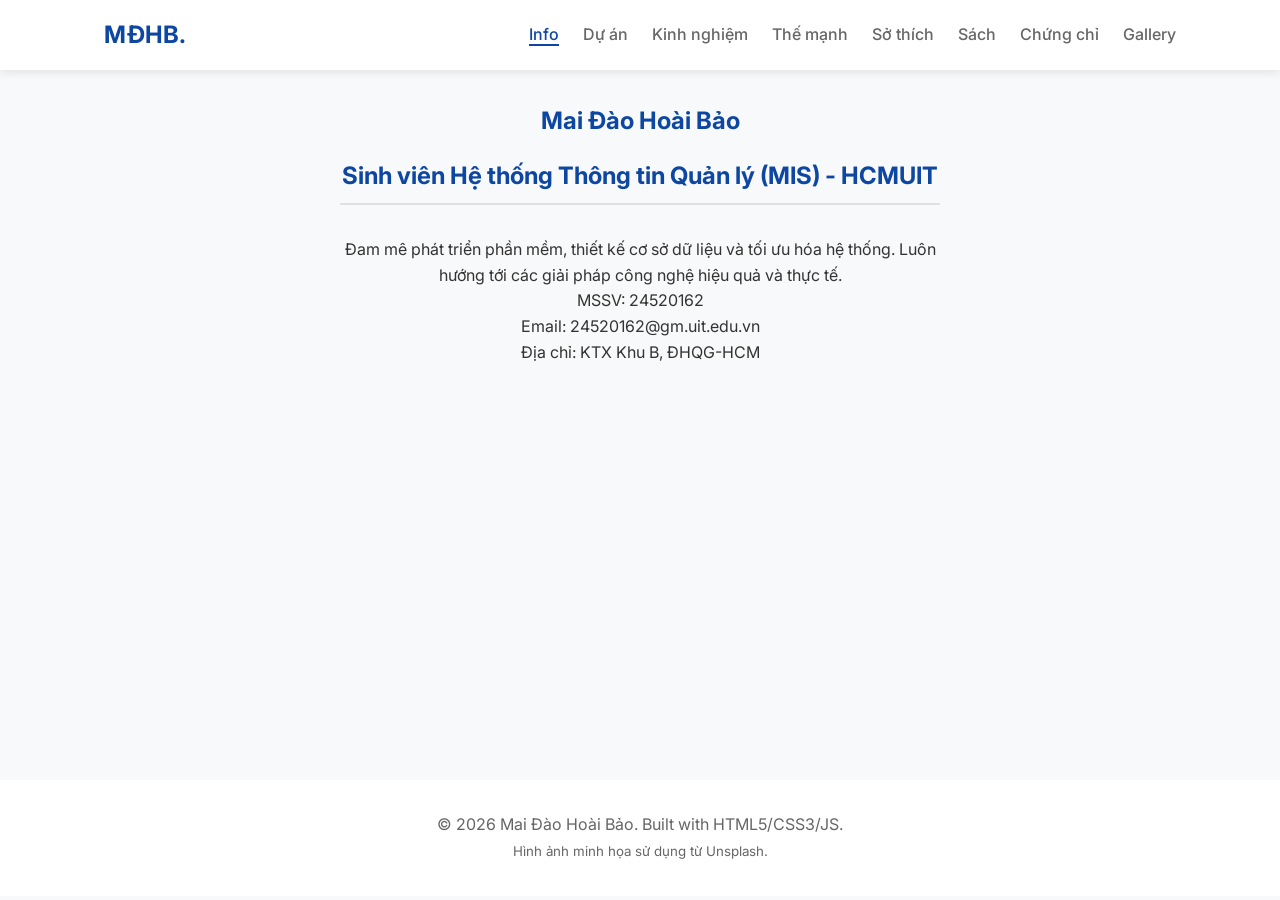
==== index.html @ 75ca4fb7 "commitv3" ====
<!DOCTYPE html>
<html lang="vi">
<head>
    <meta charset="UTF-8">
    <meta name="viewport" content="width=device-width, initial-scale=1.0">
    <title>Portfolio | Mai Đào Hoài Bảo</title>
    <link rel="stylesheet" href="css/style.css">
    <link href="https://fonts.googleapis.com/css2?family=Inter:wght@400;500;700&display=swap" rel="stylesheet">
</head>
<body>

    <header class="header">
        <nav class="navbar" aria-label="Main Navigation">
            <a href="#info" class="logo" tabindex="0">MĐHB.</a>
            <ul class="nav-links">
                <li><a href="#info" class="nav-item active" data-target="info">Info</a></li>
                <li><a href="#projects" class="nav-item" data-target="projects">Dự án</a></li>
                <li><a href="#experience" class="nav-item" data-target="experience">Kinh nghiệm</a></li>
                <li><a href="#strengths" class="nav-item" data-target="strengths">Thế mạnh</a></li>
                <li><a href="#hobbies" class="nav-item" data-target="hobbies">Sở thích</a></li>
                <li><a href="#books" class="nav-item" data-target="books">Sách</a></li>
                <li><a href="#certificates" class="nav-item" data-target="certificates">Chứng chỉ</a></li>
                <li><a href="#gallery" class="nav-item" data-target="gallery">Gallery</a></li>
            </ul>
        </nav>
    </header>

    <main class="main-content">
        
        <section id="info" class="view active-view">
            <div class="info-container">
                <h1>Mai Đào Hoài Bảo</h1>
                <h2>Sinh viên Hệ thống Thông tin Quản lý (MIS) - HCMUIT</h2>
                <p>Đam mê phát triển phần mềm, thiết kế cơ sở dữ liệu và tối ưu hóa hệ thống. Luôn hướng tới các giải pháp công nghệ hiệu quả và thực tế.</p>
                <div class="contact-info">
                    <p>MSSV: 24520162</p>
                    <p>Email: 24520162@gm.uit.edu.vn</p>
                    <p>Địa chỉ: KTX Khu B, ĐHQG-HCM</p>
                </div>
            </div>
        </section>

        <section id="projects" class="view">
            <h2>Dự án đã tham gia</h2>
            <div class="grid-container">
                <div class="card project-card" tabindex="0">
                    <h3>RetailSmart ERP</h3>
                    <p><strong>Mô tả:</strong> Nền tảng thương mại điện tử và quản lý doanh nghiệp kiến trúc microservices (từng biết đến với tên Baromais Milk).</p>
                    <p><strong>Vai trò:</strong> Backend Developer / Database Designer</p>
                    <p><strong>Công nghệ:</strong> Agile, SQL, API</p>
                    <a href="#" class="btn" aria-label="Xem dự án RetailSmart ERP">Xem chi tiết</a>
                </div>
                <div class="card project-card" tabindex="0">
                    <h3>Student Management System</h3>
                    <p><strong>Mô tả:</strong> Ứng dụng console quản lý sinh viên với xử lý ngoại lệ (exception handling) chặt chẽ.</p>
                    <p><strong>Vai trò:</strong> Sole Developer</p>
                    <p><strong>Công nghệ:</strong> Java, Apache NetBeans, JDK 25</p>
                    <a href="#" class="btn" aria-label="Xem dự án Quản lý sinh viên">Xem chi tiết</a>
                </div>
                <div class="card project-card" tabindex="0">
                    <h3>Tournament Bracket Generator</h3>
                    <p><strong>Mô tả:</strong> Công cụ sắp xếp lịch thi đấu vòng bảng và mô phỏng kết quả giải đấu thể thao mô hình Châu Âu.</p>
                    <p><strong>Vai trò:</strong> Developer</p>
                    <p><strong>Công nghệ:</strong> Oracle PL/SQL, Java</p>
                    <a href="#" class="btn" aria-label="Xem dự án Tournament">Xem chi tiết</a>
                </div>
            </div>
        </section>

        <section id="experience" class="view">
            <h2>Kinh nghiệm & Hoạt động</h2>
            <div class="timeline">
                <div class="timeline-item" tabindex="0">
                    <div class="timeline-date">10/2025 - Nay</div>
                    <h3>Technical Lead (Dự án môn học)</h3>
                    <h4>HCMUIT</h4>
                    <p>Thiết kế ERD, triển khai cấu trúc DDL/DML đa bảng trên JetBrains DataGrip và dbdiagram.io. Chịu trách nhiệm quản lý Product Backlog.</p>
                </div>
                <div class="timeline-item" tabindex="0">
                    <div class="timeline-date">09/2024 - Nay</div>
                    <h3>Sinh viên Ban Cán Sự</h3>
                    <h4>KTX Khu B - Phòng 1004</h4>
                    <p>Điều phối công việc nhóm (RACI matrix), tổ chức các buổi học nhóm, code chung và thiết kế ấn phẩm/avatar nhóm.</p>
                </div>
            </div>
        </section>

        <section id="strengths" class="view">
            <h2>Thế mạnh & Kỹ năng</h2>
            <div class="skills-container">
                <div class="skill">
                    <span class="skill-name">Java (Core & OOP)</span>
                    <div class="progress-bar" aria-valuenow="85" aria-valuemin="0" aria-valuemax="100"><div class="progress" style="width: 85%;"></div></div>
                </div>
                <div class="skill">
                    <span class="skill-name">Database (Oracle PL/SQL, MySQL, SQL Server)</span>
                    <div class="progress-bar" aria-valuenow="90" aria-valuemin="0" aria-valuemax="100"><div class="progress" style="width: 90%;"></div></div>
                </div>
                <div class="skill">
                    <span class="skill-name">Agile/Scrum Management</span>
                    <div class="progress-bar" aria-valuenow="75" aria-valuemin="0" aria-valuemax="100"><div class="progress" style="width: 75%;"></div></div>
                </div>
            </div>
            <div class="badges">
                <span class="badge">Problem Solving</span>
                <span class="badge">Teamwork</span>
                <span class="badge">Hardware Troubleshooting</span>
            </div>
        </section>

        <section id="hobbies" class="view">
            <h2>Sở thích</h2>
            <div class="grid-container">
                <div class="card hobby-card">
                    <div class="hobby-icon">⚽</div>
                    <h3>Bóng đá</h3>
                    <p>Fan cứng của Manchester United. Thường xuyên theo dõi các giải đấu và phân tích chiến thuật.</p>
                </div>
                <div class="card hobby-card">
                    <div class="hobby-icon">🎮</div>
                    <h3>Gaming Strategy</h3>
                    <p>Yêu thích tư duy chiến thuật qua LMHT (TFT/ARAM), EA Sports FC, Minecraft và Jurassic World Evolution.</p>
                </div>
                <div class="card hobby-card">
                    <div class="hobby-icon">🎧</div>
                    <h3>Audio Tech</h3>
                    <p>Đam mê phân tích thông số tai nghe không dây (JBL, SoundPEATS) và tùy chỉnh Equalizer (V-Shape EQ).</p>
                </div>
            </div>
        </section>

        <section id="books" class="view">
            <h2>Sách yêu thích</h2>
            <div class="grid-container">
                <div class="card book-card">
                    <img loading="lazy" src="https://images.unsplash.com/photo-1589829085413-56de8ae18c73?auto=format&fit=crop&w=300&q=80" alt="Bìa sách Clean Code">
                    <h3>Clean Code</h3>
                    <p class="author">Robert C. Martin</p>
                    <p class="review">Cuốn sách gối đầu giường giúp tôi rèn luyện tư duy viết mã sạch, dễ bảo trì cho các project Java.</p>
                </div>
                <div class="card book-card">
                    <img loading="lazy" src="https://images.unsplash.com/photo-1544947950-fa07a98d237f?auto=format&fit=crop&w=300&q=80" alt="Bìa sách The Phoenix Project">
                    <h3>The Phoenix Project</h3>
                    <p class="author">Gene Kim</p>
                    <p class="review">Bài học sâu sắc về quản lý dự án IT, luồng công việc và áp dụng triết lý DevOps / Agile.</p>
                </div>
                <div class="card book-card">
                    <img loading="lazy" src="https://images.unsplash.com/photo-1553729459-efe14ef6055d?auto=format&fit=crop&w=300&q=80" alt="Bìa sách Tự truyện Sir Alex Ferguson">
                    <h3>Leading</h3>
                    <p class="author">Sir Alex Ferguson</p>
                    <p class="review">Cảm hứng lãnh đạo tuyệt vời từ vị HLV huyền thoại của sân Old Trafford.</p>
                </div>
            </div>
        </section>

        <section id="certificates" class="view">
            <h2>Chứng chỉ đã nhận</h2>
            <div class="grid-container">
                <div class="card cert-card">
                    <h3>Database Foundations</h3>
                    <p><strong>Cấp bởi:</strong> Oracle Academy</p>
                    <p><strong>Thời gian:</strong> 2025</p>
                    <img loading="lazy" src="https://images.unsplash.com/photo-1523050854058-8df90110c9f1?auto=format&fit=crop&w=400&q=80" alt="Minh họa chứng chỉ Oracle">
                </div>
                <div class="card cert-card">
                    <h3>Agile Project Management</h3>
                    <p><strong>Cấp bởi:</strong> Coursera</p>
                    <p><strong>Thời gian:</strong> 2024</p>
                    <img loading="lazy" src="https://images.unsplash.com/photo-1517245386807-bb43f82c33c4?auto=format&fit=crop&w=400&q=80" alt="Minh họa chứng chỉ Agile">
                </div>
            </div>
        </section>

        <section id="gallery" class="view">
            <h2>Gallery Kỷ niệm</h2>
            <div class="gallery-grid">
                <img loading="lazy" src="https://images.unsplash.com/photo-1517694712202-14dd9538aa97?auto=format&fit=crop&w=400&q=80" alt="Coding xuyên đêm tại KTX Khu B" class="gallery-item">
                <img loading="lazy" src="https://images.unsplash.com/photo-1522071820081-009f0129c71c?auto=format&fit=crop&w=400&q=80" alt="Teamwork project môn học cùng Khôi, Anh, Huy" class="gallery-item">
                <img loading="lazy" src="https://images.unsplash.com/photo-1519389950473-47ba0277781c?auto=format&fit=crop&w=400&q=80" alt="Setup laptop Acer Aspire 7 RTX 2050" class="gallery-item">
                <img loading="lazy" src="https://images.unsplash.com/photo-1614632537190-23e4146777db?auto=format&fit=crop&w=400&q=80" alt="Giao diện giả lập sơ đồ chiến thuật bóng đá" class="gallery-item">
            </div>
        </section>

    </main>

    <footer class="footer">
        <p>&copy; 2026 Mai Đào Hoài Bảo. Built with HTML5/CSS3/JS.</p>
        <p><small>Hình ảnh minh họa sử dụng từ Unsplash.</small></p>
    </footer>

    <div id="lightbox" class="lightbox" role="dialog" aria-hidden="true" aria-label="Image gallery fullscreen view">
        <button class="close-lightbox" aria-label="Đóng ảnh">&times;</button>
        <img class="lightbox-content" id="lightbox-img" alt="Ảnh phóng to">
    </div>

    <script src="js/app.js"></script>
</body>
</html>
---- css/style.css ----
/* TÁCH BIẾN CSS & RESET MẶC ĐỊNH */
:root {
    --primary-color: #0d47a1;
    --secondary-color: #1976d2;
    --bg-color: #f8f9fa;
    --text-main: #333333;
    --text-light: #666666;
    --white: #ffffff;
    --border-radius: 8px;
    --transition: 0.3s ease-in-out;
}

* {
    margin: 0;
    padding: 0;
    box-sizing: border-box;
}

html {
    scroll-behavior: smooth;
    font-size: 16px; /* Cỡ chữ tối thiểu chuẩn a11y, không dùng dưới 14px */
}

body {
    font-family: 'Inter', sans-serif;
    background-color: var(--bg-color);
    color: var(--text-main);
    line-height: 1.6;
}

/* NAVBAR (Sử dụng Flexbox) */
.header {
    background-color: var(--white);
    box-shadow: 0 2px 10px rgba(0,0,0,0.1);
    position: sticky;
    top: 0;
    z-index: 100;
}

.navbar {
    display: flex;
    justify-content: space-between;
    align-items: center;
    padding: 1rem 5%;
    max-width: 1200px;
    margin: 0 auto;
}

.logo {
    font-size: 1.5rem;
    font-weight: 700;
    text-decoration: none;
    color: var(--primary-color);
}

.nav-links {
    list-style: none;
    display: flex;
    gap: 1.5rem;
}

.nav-links a {
    text-decoration: none;
    color: var(--text-light);
    font-weight: 500;
    transition: var(--transition);
}

.nav-links a:hover, .nav-links a:focus, .nav-links a.active {
    color: var(--primary-color);
    border-bottom: 2px solid var(--primary-color);
    outline: none;
}

/* MAIN CONTENT (SPA) */
.main-content {
    max-width: 1200px;
    margin: 2rem auto;
    padding: 0 5%;
    min-height: 70vh;
}

.view {
    display: none; /* Ẩn đi mặc định cho cơ chế SPA */
    animation: fadeIn 0.4s ease;
}

.view.active-view {
    display: block; /* Chỉ show section đang được chọn */
}

@keyframes fadeIn {
    from { opacity: 0; transform: translateY(10px); }
    to { opacity: 1; transform: translateY(0); }
}

h1, h2, h3, h4 { color: var(--primary-color); margin-bottom: 1rem; }
h2 { border-bottom: 2px solid #e0e0e0; padding-bottom: 0.5rem; margin-bottom: 2rem; }

/* 1. INFO */
.info-container {
    text-align: center;
    max-width: 600px;
    margin: 0 auto;
}
.avatar {
    width: 150px;
    height: 150px;
    border-radius: 50%;
    object-fit: cover;
    margin-bottom: 1rem;
    border: 4px solid var(--primary-color);
}

/* REUSABLE CARDS (Grid Layout) */
.grid-container {
    display: grid;
    grid-template-columns: repeat(auto-fit, minmax(300px, 1fr));
    gap: 1.5rem;
}

.card {
    background: var(--white);
    padding: 1.5rem;
    border-radius: var(--border-radius);
    box-shadow: 0 4px 6px rgba(0,0,0,0.05);
    transition: var(--transition);
}

.card:hover, .card:focus-within {
    transform: translateY(-5px);
    box-shadow: 0 8px 15px rgba(0,0,0,0.1);
}

.card img {
    width: 100%;
    border-radius: var(--border-radius);
    margin-bottom: 1rem;
    object-fit: cover;
}

.btn {
    display: inline-block;
    margin-top: 1rem;
    padding: 0.5rem 1rem;
    background: var(--primary-color);
    color: var(--white);
    text-decoration: none;
    border-radius: 4px;
    transition: var(--transition);
}
.btn:hover { background: var(--secondary-color); }

/* 3. TIMELINE (Kinh nghiệm) */
.timeline { border-left: 3px solid var(--primary-color); padding-left: 1.5rem; margin-left: 1rem; }
.timeline-item { margin-bottom: 2rem; position: relative; }
.timeline-item::before {
    content: ''; position: absolute; left: -1.9rem; top: 0;
    width: 12px; height: 12px; border-radius: 50%;
    background: var(--primary-color); border: 3px solid var(--white);
}
.timeline-date { font-weight: bold; color: var(--secondary-color); margin-bottom: 0.5rem; }

/* 4. PROGRESS BAR (Thế mạnh) */
.skills-container { margin-bottom: 2rem; }
.skill { margin-bottom: 1rem; }
.progress-bar {
    background: #e0e0e0; border-radius: 10px; height: 10px; width: 100%; overflow: hidden;
}
.progress {
    background: var(--primary-color); height: 100%; border-radius: 10px;
}
.badges { display: flex; gap: 0.5rem; flex-wrap: wrap; }
.badge { background: #e3f2fd; color: var(--primary-color); padding: 0.3rem 0.8rem; border-radius: 20px; font-size: 0.9rem; font-weight: 500;}

/* 5. HOBBIES */
.hobby-icon { font-size: 2.5rem; margin-bottom: 1rem; }

/* 8. GALLERY & LIGHTBOX */
.gallery-grid {
    display: grid; grid-template-columns: repeat(auto-fit, minmax(250px, 1fr)); gap: 1rem;
}
.gallery-item {
    width: 100%; height: 200px; object-fit: cover; border-radius: var(--border-radius);
    cursor: pointer; transition: var(--transition);
}
.gallery-item:hover { opacity: 0.8; }

.lightbox {
    display: none; position: fixed; z-index: 999; top: 0; left: 0;
    width: 100%; height: 100%; background: rgba(0,0,0,0.8);
    justify-content: center; align-items: center;
}
.lightbox-content { max-width: 90%; max-height: 90%; border-radius: 4px; }
.close-lightbox {
    position: absolute; top: 20px; right: 30px; color: var(--white);
    font-size: 3rem; background: none; border: none; cursor: pointer;
}

/* FOOTER */
.footer {
    text-align: center; padding: 2rem; background: var(--white);
    margin-top: 3rem; color: var(--text-light);
}

/* RESPONSIVE DESIGN */
@media (max-width: 768px) {
    .nav-links { flex-wrap: wrap; justify-content: center; gap: 1rem; }
    .navbar { flex-direction: column; gap: 1rem; }
    .gallery-grid { grid-template-columns: repeat(2, 1fr); }
}

@media (max-width: 576px) {
    .grid-container { grid-template-columns: 1fr; }
    .gallery-grid { grid-template-columns: 1fr; }
}
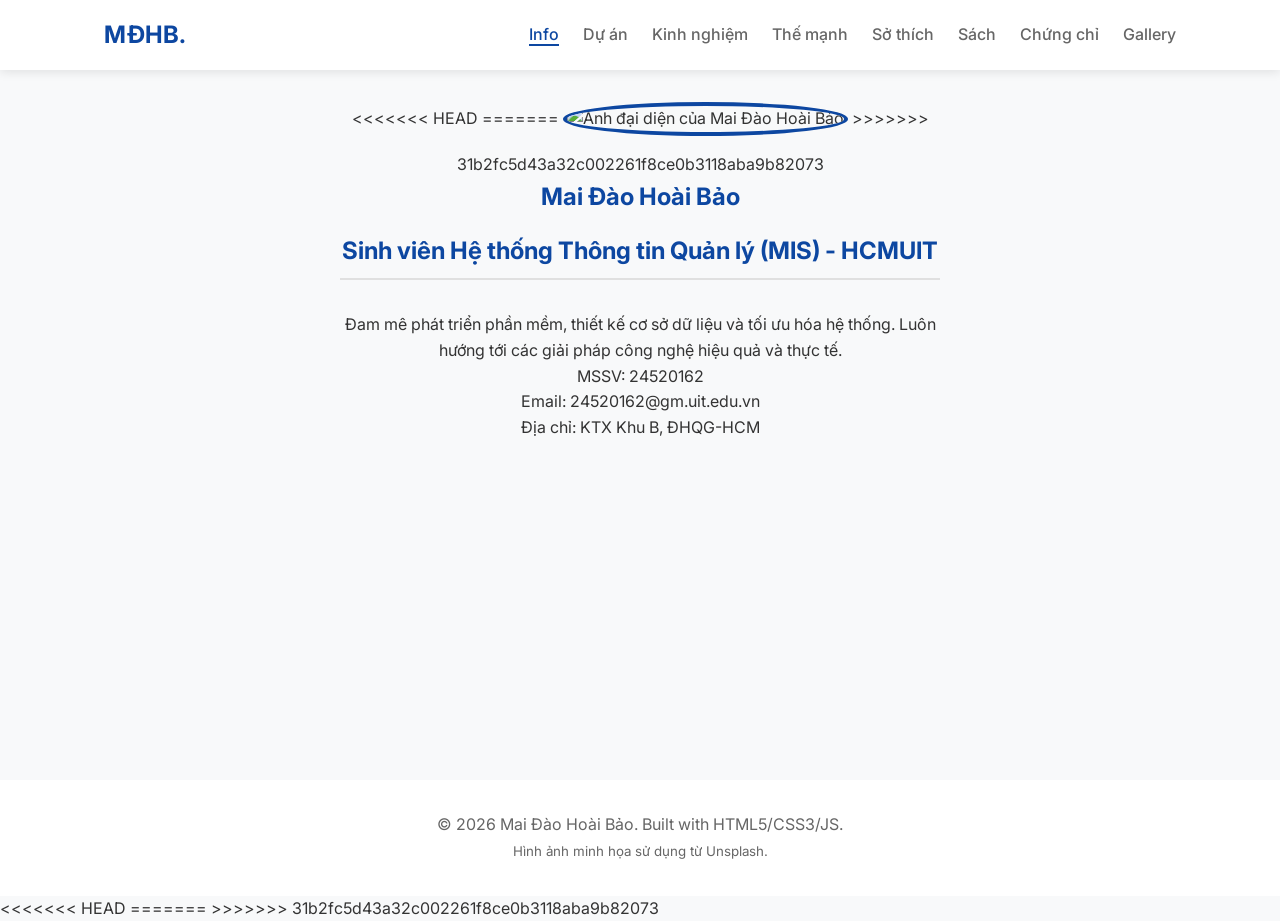
==== commit 94e0f16f: "Merge branch 'main' of https://github.com/baromais-1106/baromais106.github.io # Conflicts: #	index.h" ====
--- a/index.html
+++ b/index.html
@@ -29,6 +29,10 @@
         
         <section id="info" class="view active-view">
             <div class="info-container">
+<<<<<<< HEAD
+=======
+                <img src="https://images.unsplash.com/photo-1535713875002-d1d0cf377fde?auto=format&fit=crop&w=300&q=80" alt="Ảnh đại diện của Mai Đào Hoài Bảo" class="avatar">
+>>>>>>> 31b2fc5d43a32c002261f8ce0b3118aba9b82073
                 <h1>Mai Đào Hoài Bảo</h1>
                 <h2>Sinh viên Hệ thống Thông tin Quản lý (MIS) - HCMUIT</h2>
                 <p>Đam mê phát triển phần mềm, thiết kế cơ sở dữ liệu và tối ưu hóa hệ thống. Luôn hướng tới các giải pháp công nghệ hiệu quả và thực tế.</p>
@@ -79,7 +83,11 @@
                 <div class="timeline-item" tabindex="0">
                     <div class="timeline-date">09/2024 - Nay</div>
                     <h3>Sinh viên Ban Cán Sự</h3>
+<<<<<<< HEAD
                     <h4>KTX Khu B - Phòng 1004</h4>
+=======
+                    <h4>KTX Khu B - Phòng 403 & 404</h4>
+>>>>>>> 31b2fc5d43a32c002261f8ce0b3118aba9b82073
                     <p>Điều phối công việc nhóm (RACI matrix), tổ chức các buổi học nhóm, code chung và thiết kế ấn phẩm/avatar nhóm.</p>
                 </div>
             </div>
@@ -195,4 +203,8 @@
 
     <script src="js/app.js"></script>
 </body>
-</html>+<<<<<<< HEAD
+</html>
+=======
+</html>
+>>>>>>> 31b2fc5d43a32c002261f8ce0b3118aba9b82073
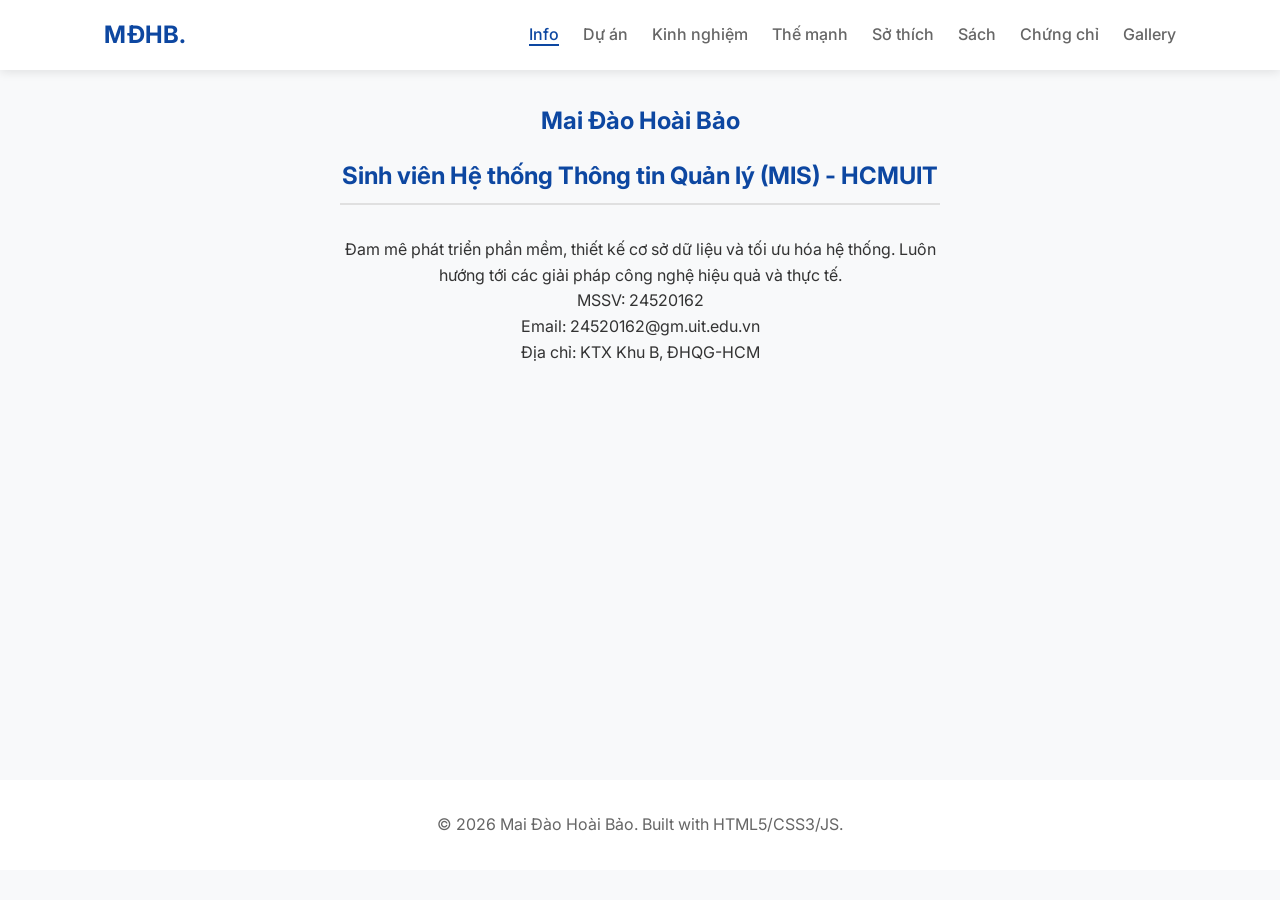
==== commit 9db3a975: "Update index.html" ====
--- a/index.html
+++ b/index.html
@@ -29,10 +29,7 @@
         
         <section id="info" class="view active-view">
             <div class="info-container">
-<<<<<<< HEAD
-=======
-                <img src="https://images.unsplash.com/photo-1535713875002-d1d0cf377fde?auto=format&fit=crop&w=300&q=80" alt="Ảnh đại diện của Mai Đào Hoài Bảo" class="avatar">
->>>>>>> 31b2fc5d43a32c002261f8ce0b3118aba9b82073
+              
                 <h1>Mai Đào Hoài Bảo</h1>
                 <h2>Sinh viên Hệ thống Thông tin Quản lý (MIS) - HCMUIT</h2>
                 <p>Đam mê phát triển phần mềm, thiết kế cơ sở dữ liệu và tối ưu hóa hệ thống. Luôn hướng tới các giải pháp công nghệ hiệu quả và thực tế.</p>
@@ -83,11 +80,7 @@
                 <div class="timeline-item" tabindex="0">
                     <div class="timeline-date">09/2024 - Nay</div>
                     <h3>Sinh viên Ban Cán Sự</h3>
-<<<<<<< HEAD
                     <h4>KTX Khu B - Phòng 1004</h4>
-=======
-                    <h4>KTX Khu B - Phòng 403 & 404</h4>
->>>>>>> 31b2fc5d43a32c002261f8ce0b3118aba9b82073
                     <p>Điều phối công việc nhóm (RACI matrix), tổ chức các buổi học nhóm, code chung và thiết kế ấn phẩm/avatar nhóm.</p>
                 </div>
             </div>
@@ -143,8 +136,7 @@
                 <div class="card book-card">
                     <img loading="lazy" src="https://images.unsplash.com/photo-1589829085413-56de8ae18c73?auto=format&fit=crop&w=300&q=80" alt="Bìa sách Clean Code">
                     <h3>Clean Code</h3>
-                    <p class="author">Robert C. Martin</p>
-                    <p class="review">Cuốn sách gối đầu giường giúp tôi rèn luyện tư duy viết mã sạch, dễ bảo trì cho các project Java.</p>
+            
                 </div>
                 <div class="card book-card">
                     <img loading="lazy" src="https://images.unsplash.com/photo-1544947950-fa07a98d237f?auto=format&fit=crop&w=300&q=80" alt="Bìa sách The Phoenix Project">
@@ -193,7 +185,6 @@
 
     <footer class="footer">
         <p>&copy; 2026 Mai Đào Hoài Bảo. Built with HTML5/CSS3/JS.</p>
-        <p><small>Hình ảnh minh họa sử dụng từ Unsplash.</small></p>
     </footer>
 
     <div id="lightbox" class="lightbox" role="dialog" aria-hidden="true" aria-label="Image gallery fullscreen view">
@@ -203,8 +194,4 @@
 
     <script src="js/app.js"></script>
 </body>
-<<<<<<< HEAD
 </html>
-=======
-</html>
->>>>>>> 31b2fc5d43a32c002261f8ce0b3118aba9b82073
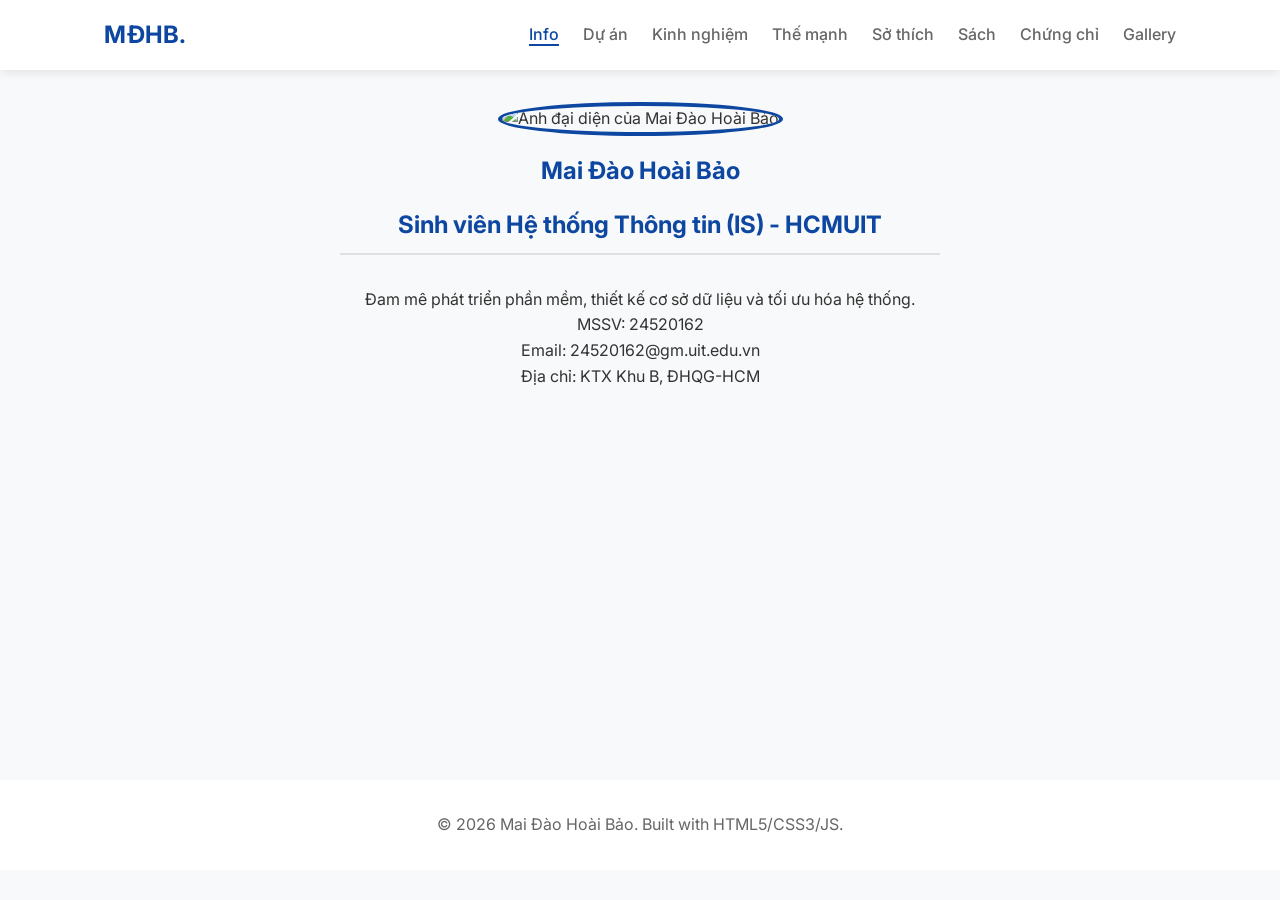
==== commit acb2f4b4: "Update index.html" ====
--- a/index.html
+++ b/index.html
@@ -3,7 +3,7 @@
 <head>
     <meta charset="UTF-8">
     <meta name="viewport" content="width=device-width, initial-scale=1.0">
-    <title>Portfolio | Mai Đào Hoài Bảo</title>
+    <title>PROFILE | Mai Đào Hoài Bảo</title>
     <link rel="stylesheet" href="css/style.css">
     <link href="https://fonts.googleapis.com/css2?family=Inter:wght@400;500;700&display=swap" rel="stylesheet">
 </head>
@@ -29,10 +29,10 @@
         
         <section id="info" class="view active-view">
             <div class="info-container">
-              
+              <img src="blob:https://www.facebook.com/7e97381a-abd3-455e-913c-83ef86a6ada4" alt="Ảnh đại diện của Mai Đào Hoài Bảo" class="avatar">
                 <h1>Mai Đào Hoài Bảo</h1>
-                <h2>Sinh viên Hệ thống Thông tin Quản lý (MIS) - HCMUIT</h2>
-                <p>Đam mê phát triển phần mềm, thiết kế cơ sở dữ liệu và tối ưu hóa hệ thống. Luôn hướng tới các giải pháp công nghệ hiệu quả và thực tế.</p>
+                <h2>Sinh viên Hệ thống Thông tin (IS) - HCMUIT</h2>
+                <p>Đam mê phát triển phần mềm, thiết kế cơ sở dữ liệu và tối ưu hóa hệ thống.</p>
                 <div class="contact-info">
                     <p>MSSV: 24520162</p>
                     <p>Email: 24520162@gm.uit.edu.vn</p>
@@ -45,11 +45,11 @@
             <h2>Dự án đã tham gia</h2>
             <div class="grid-container">
                 <div class="card project-card" tabindex="0">
-                    <h3>RetailSmart ERP</h3>
-                    <p><strong>Mô tả:</strong> Nền tảng thương mại điện tử và quản lý doanh nghiệp kiến trúc microservices (từng biết đến với tên Baromais Milk).</p>
-                    <p><strong>Vai trò:</strong> Backend Developer / Database Designer</p>
-                    <p><strong>Công nghệ:</strong> Agile, SQL, API</p>
-                    <a href="#" class="btn" aria-label="Xem dự án RetailSmart ERP">Xem chi tiết</a>
+                    <h3>ITFX_Hệ thóng quản lý cửa hàng kinh doanh thiết bị điện tử</h3>
+                    <p><strong>Mô tả:</strong> Nền tảng thương mại điện tử .</p>
+                    <p><strong>Vai trò:</strong> Database Designer</p>
+                    <p><strong>Công nghệ:</strong>MySQL, OracleDB, VS Paradigm </p>
+                    <a href="#" class="btn" aria-label="Xem dự án ITFX">Xem chi tiết</a>
                 </div>
                 <div class="card project-card" tabindex="0">
                     <h3>Student Management System</h3>
@@ -58,13 +58,7 @@
                     <p><strong>Công nghệ:</strong> Java, Apache NetBeans, JDK 25</p>
                     <a href="#" class="btn" aria-label="Xem dự án Quản lý sinh viên">Xem chi tiết</a>
                 </div>
-                <div class="card project-card" tabindex="0">
-                    <h3>Tournament Bracket Generator</h3>
-                    <p><strong>Mô tả:</strong> Công cụ sắp xếp lịch thi đấu vòng bảng và mô phỏng kết quả giải đấu thể thao mô hình Châu Âu.</p>
-                    <p><strong>Vai trò:</strong> Developer</p>
-                    <p><strong>Công nghệ:</strong> Oracle PL/SQL, Java</p>
-                    <a href="#" class="btn" aria-label="Xem dự án Tournament">Xem chi tiết</a>
-                </div>
+                
             </div>
         </section>
 
@@ -73,16 +67,11 @@
             <div class="timeline">
                 <div class="timeline-item" tabindex="0">
                     <div class="timeline-date">10/2025 - Nay</div>
-                    <h3>Technical Lead (Dự án môn học)</h3>
+                    <h3> System Designer (Dự án môn học)</h3>
                     <h4>HCMUIT</h4>
-                    <p>Thiết kế ERD, triển khai cấu trúc DDL/DML đa bảng trên JetBrains DataGrip và dbdiagram.io. Chịu trách nhiệm quản lý Product Backlog.</p>
+                    <p>Thiết kế ERD, Use case, Activity, Sequence và dbdiagram.io. .</p>
                 </div>
-                <div class="timeline-item" tabindex="0">
-                    <div class="timeline-date">09/2024 - Nay</div>
-                    <h3>Sinh viên Ban Cán Sự</h3>
-                    <h4>KTX Khu B - Phòng 1004</h4>
-                    <p>Điều phối công việc nhóm (RACI matrix), tổ chức các buổi học nhóm, code chung và thiết kế ấn phẩm/avatar nhóm.</p>
-                </div>
+            
             </div>
         </section>
 
@@ -90,7 +79,7 @@
             <h2>Thế mạnh & Kỹ năng</h2>
             <div class="skills-container">
                 <div class="skill">
-                    <span class="skill-name">Java (Core & OOP)</span>
+                    <span class="skill-name">Design (SAD)</span>
                     <div class="progress-bar" aria-valuenow="85" aria-valuemin="0" aria-valuemax="100"><div class="progress" style="width: 85%;"></div></div>
                 </div>
                 <div class="skill">
@@ -98,14 +87,16 @@
                     <div class="progress-bar" aria-valuenow="90" aria-valuemin="0" aria-valuemax="100"><div class="progress" style="width: 90%;"></div></div>
                 </div>
                 <div class="skill">
-                    <span class="skill-name">Agile/Scrum Management</span>
-                    <div class="progress-bar" aria-valuenow="75" aria-valuemin="0" aria-valuemax="100"><div class="progress" style="width: 75%;"></div></div>
-                </div>
-            </div>
-            <div class="badges">
-                <span class="badge">Problem Solving</span>
-                <span class="badge">Teamwork</span>
-                <span class="badge">Hardware Troubleshooting</span>
+    <span class="skill-name">Database Design & Data Modeling</span>
+    <div class="progress-bar" aria-valuenow="85" aria-valuemin="0" aria-valuemax="100"><div class="progress"></div></div>
+</div>
+
+<div class="badges">
+    <span class="badge">ERD & Schema Design</span>
+    <span class="badge">Database Normalization</span>
+    <span class="badge">SQL / PL-SQL</span>
+    <span class="badge">Query Optimization</span>
+
             </div>
         </section>
 
@@ -115,17 +106,17 @@
                 <div class="card hobby-card">
                     <div class="hobby-icon">⚽</div>
                     <h3>Bóng đá</h3>
-                    <p>Fan cứng của Manchester United. Thường xuyên theo dõi các giải đấu và phân tích chiến thuật.</p>
+                    <p>Fan cứng của Chelsea Football Club. Thường xuyên theo dõi các giải đấu và phân tích chiến thuật.</p>
                 </div>
                 <div class="card hobby-card">
                     <div class="hobby-icon">🎮</div>
                     <h3>Gaming Strategy</h3>
-                    <p>Yêu thích tư duy chiến thuật qua LMHT (TFT/ARAM), EA Sports FC, Minecraft và Jurassic World Evolution.</p>
+                    <p>Yêu thích tư duy chiến thuật qua LMHT (TFT/ARAM), EA Sports FC, Roblox.</p>
                 </div>
                 <div class="card hobby-card">
                     <div class="hobby-icon">🎧</div>
                     <h3>Audio Tech</h3>
-                    <p>Đam mê phân tích thông số tai nghe không dây (JBL, SoundPEATS) và tùy chỉnh Equalizer (V-Shape EQ).</p>
+                    <p>Đam mê phân tích và tìm hiểu thông số các mẫ tai nghe (JBL, SoundPEATS) .</p>
                 </div>
             </div>
         </section>
@@ -157,29 +148,15 @@
             <h2>Chứng chỉ đã nhận</h2>
             <div class="grid-container">
                 <div class="card cert-card">
-                    <h3>Database Foundations</h3>
-                    <p><strong>Cấp bởi:</strong> Oracle Academy</p>
-                    <p><strong>Thời gian:</strong> 2025</p>
-                    <img loading="lazy" src="https://images.unsplash.com/photo-1523050854058-8df90110c9f1?auto=format&fit=crop&w=400&q=80" alt="Minh họa chứng chỉ Oracle">
+                    <h3>IELTS</h3>
+                    <p><strong>Cấp bởi:</strong> IDP EDUCATION</p>
+                    <p><strong>Thời gian:</strong> 2024</p>
+                    <img loading="lazy" src="https://ieltsarena.edu.vn/dia-diem-thi-ielts/" alt="IDP EDUCATION">
                 </div>
-                <div class="card cert-card">
-                    <h3>Agile Project Management</h3>
-                    <p><strong>Cấp bởi:</strong> Coursera</p>
-                    <p><strong>Thời gian:</strong> 2024</p>
-                    <img loading="lazy" src="https://images.unsplash.com/photo-1517245386807-bb43f82c33c4?auto=format&fit=crop&w=400&q=80" alt="Minh họa chứng chỉ Agile">
-                </div>
+                
             </div>
         </section>
 
-        <section id="gallery" class="view">
-            <h2>Gallery Kỷ niệm</h2>
-            <div class="gallery-grid">
-                <img loading="lazy" src="https://images.unsplash.com/photo-1517694712202-14dd9538aa97?auto=format&fit=crop&w=400&q=80" alt="Coding xuyên đêm tại KTX Khu B" class="gallery-item">
-                <img loading="lazy" src="https://images.unsplash.com/photo-1522071820081-009f0129c71c?auto=format&fit=crop&w=400&q=80" alt="Teamwork project môn học cùng Khôi, Anh, Huy" class="gallery-item">
-                <img loading="lazy" src="https://images.unsplash.com/photo-1519389950473-47ba0277781c?auto=format&fit=crop&w=400&q=80" alt="Setup laptop Acer Aspire 7 RTX 2050" class="gallery-item">
-                <img loading="lazy" src="https://images.unsplash.com/photo-1614632537190-23e4146777db?auto=format&fit=crop&w=400&q=80" alt="Giao diện giả lập sơ đồ chiến thuật bóng đá" class="gallery-item">
-            </div>
-        </section>
 
     </main>
 
--- a/css/style.css
+++ b/css/style.css
@@ -1,4 +1,4 @@
-/* TÁCH BIẾN CSS & RESET MẶC ĐỊNH */
+
 :root {
     --primary-color: #0d47a1;
     --secondary-color: #1976d2;
@@ -18,7 +18,7 @@
 
 html {
     scroll-behavior: smooth;
-    font-size: 16px; /* Cỡ chữ tối thiểu chuẩn a11y, không dùng dưới 14px */
+    font-size: 16px; 
 }
 
 body {
@@ -28,7 +28,7 @@
     line-height: 1.6;
 }
 
-/* NAVBAR (Sử dụng Flexbox) */
+
 .header {
     background-color: var(--white);
     box-shadow: 0 2px 10px rgba(0,0,0,0.1);
@@ -72,7 +72,7 @@
     outline: none;
 }
 
-/* MAIN CONTENT (SPA) */
+
 .main-content {
     max-width: 1200px;
     margin: 2rem auto;
@@ -81,12 +81,12 @@
 }
 
 .view {
-    display: none; /* Ẩn đi mặc định cho cơ chế SPA */
+    display: none; 
     animation: fadeIn 0.4s ease;
 }
 
 .view.active-view {
-    display: block; /* Chỉ show section đang được chọn */
+    display: block; 
 }
 
 @keyframes fadeIn {
@@ -97,7 +97,7 @@
 h1, h2, h3, h4 { color: var(--primary-color); margin-bottom: 1rem; }
 h2 { border-bottom: 2px solid #e0e0e0; padding-bottom: 0.5rem; margin-bottom: 2rem; }
 
-/* 1. INFO */
+
 .info-container {
     text-align: center;
     max-width: 600px;
@@ -112,7 +112,6 @@
     border: 4px solid var(--primary-color);
 }
 
-/* REUSABLE CARDS (Grid Layout) */
 .grid-container {
     display: grid;
     grid-template-columns: repeat(auto-fit, minmax(300px, 1fr));
@@ -151,7 +150,7 @@
 }
 .btn:hover { background: var(--secondary-color); }
 
-/* 3. TIMELINE (Kinh nghiệm) */
+
 .timeline { border-left: 3px solid var(--primary-color); padding-left: 1.5rem; margin-left: 1rem; }
 .timeline-item { margin-bottom: 2rem; position: relative; }
 .timeline-item::before {
@@ -161,7 +160,7 @@
 }
 .timeline-date { font-weight: bold; color: var(--secondary-color); margin-bottom: 0.5rem; }
 
-/* 4. PROGRESS BAR (Thế mạnh) */
+
 .skills-container { margin-bottom: 2rem; }
 .skill { margin-bottom: 1rem; }
 .progress-bar {
@@ -173,10 +172,10 @@
 .badges { display: flex; gap: 0.5rem; flex-wrap: wrap; }
 .badge { background: #e3f2fd; color: var(--primary-color); padding: 0.3rem 0.8rem; border-radius: 20px; font-size: 0.9rem; font-weight: 500;}
 
-/* 5. HOBBIES */
+
 .hobby-icon { font-size: 2.5rem; margin-bottom: 1rem; }
 
-/* 8. GALLERY & LIGHTBOX */
+
 .gallery-grid {
     display: grid; grid-template-columns: repeat(auto-fit, minmax(250px, 1fr)); gap: 1rem;
 }
@@ -197,13 +196,13 @@
     font-size: 3rem; background: none; border: none; cursor: pointer;
 }
 
-/* FOOTER */
+
 .footer {
     text-align: center; padding: 2rem; background: var(--white);
     margin-top: 3rem; color: var(--text-light);
 }
 
-/* RESPONSIVE DESIGN */
+
 @media (max-width: 768px) {
     .nav-links { flex-wrap: wrap; justify-content: center; gap: 1rem; }
     .navbar { flex-direction: column; gap: 1rem; }
@@ -213,4 +212,4 @@
 @media (max-width: 576px) {
     .grid-container { grid-template-columns: 1fr; }
     .gallery-grid { grid-template-columns: 1fr; }
-}+}
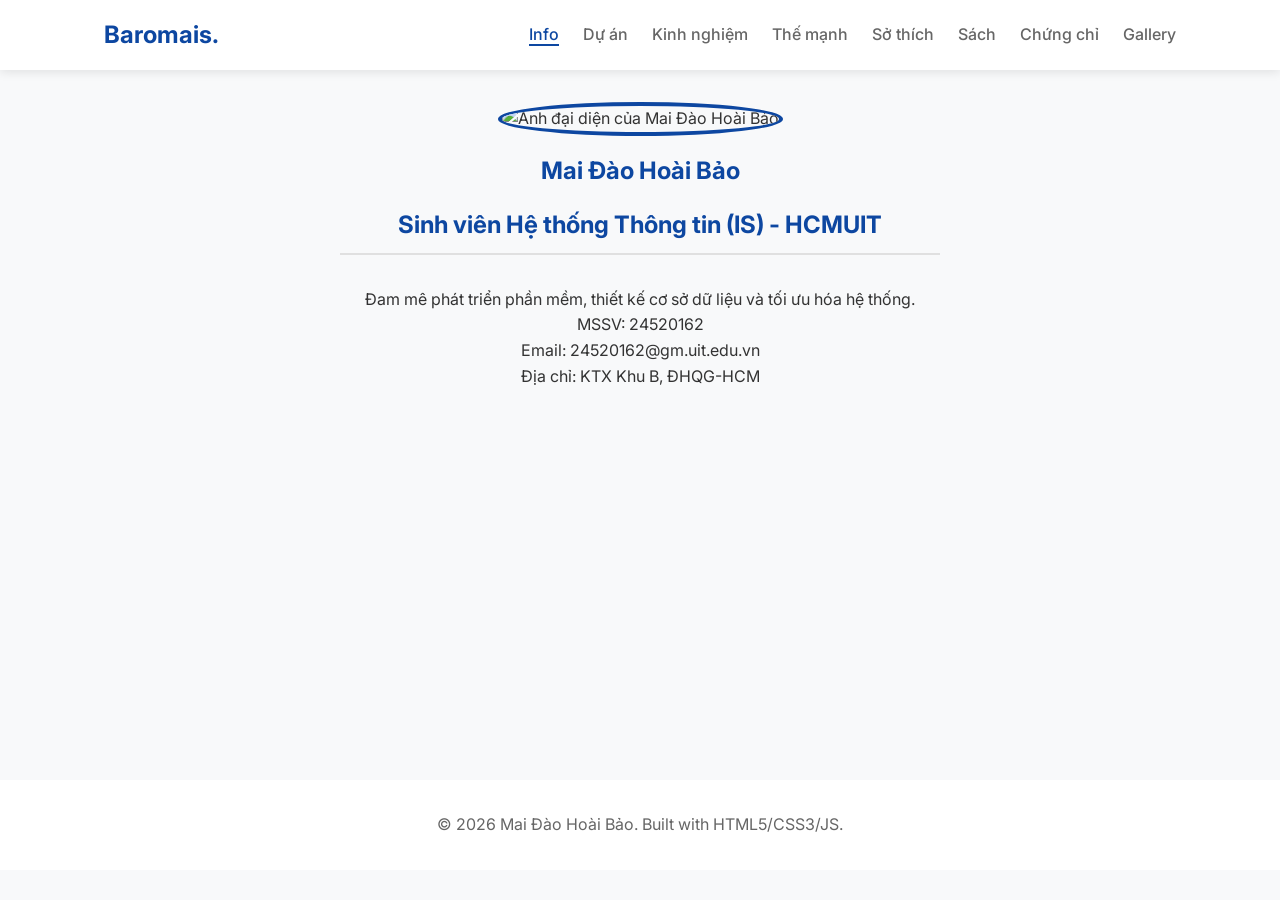
==== commit ab6b0318: "Update index.html" ====
--- a/index.html
+++ b/index.html
@@ -11,7 +11,7 @@
 
     <header class="header">
         <nav class="navbar" aria-label="Main Navigation">
-            <a href="#info" class="logo" tabindex="0">MĐHB.</a>
+            <a href="#info" class="logo" tabindex="0">Baromais.</a>
             <ul class="nav-links">
                 <li><a href="#info" class="nav-item active" data-target="info">Info</a></li>
                 <li><a href="#projects" class="nav-item" data-target="projects">Dự án</a></li>
@@ -29,7 +29,7 @@
         
         <section id="info" class="view active-view">
             <div class="info-container">
-              <img src="blob:https://www.facebook.com/7e97381a-abd3-455e-913c-83ef86a6ada4" alt="Ảnh đại diện của Mai Đào Hoài Bảo" class="avatar">
+              <img src="image/baobao.jpg"alt="Ảnh đại diện của Mai Đào Hoài Bảo" class="avatar">
                 <h1>Mai Đào Hoài Bảo</h1>
                 <h2>Sinh viên Hệ thống Thông tin (IS) - HCMUIT</h2>
                 <p>Đam mê phát triển phần mềm, thiết kế cơ sở dữ liệu và tối ưu hóa hệ thống.</p>
@@ -51,13 +51,7 @@
                     <p><strong>Công nghệ:</strong>MySQL, OracleDB, VS Paradigm </p>
                     <a href="#" class="btn" aria-label="Xem dự án ITFX">Xem chi tiết</a>
                 </div>
-                <div class="card project-card" tabindex="0">
-                    <h3>Student Management System</h3>
-                    <p><strong>Mô tả:</strong> Ứng dụng console quản lý sinh viên với xử lý ngoại lệ (exception handling) chặt chẽ.</p>
-                    <p><strong>Vai trò:</strong> Sole Developer</p>
-                    <p><strong>Công nghệ:</strong> Java, Apache NetBeans, JDK 25</p>
-                    <a href="#" class="btn" aria-label="Xem dự án Quản lý sinh viên">Xem chi tiết</a>
-                </div>
+        
                 
             </div>
         </section>
@@ -135,12 +129,7 @@
                     <p class="author">Gene Kim</p>
                     <p class="review">Bài học sâu sắc về quản lý dự án IT, luồng công việc và áp dụng triết lý DevOps / Agile.</p>
                 </div>
-                <div class="card book-card">
-                    <img loading="lazy" src="https://images.unsplash.com/photo-1553729459-efe14ef6055d?auto=format&fit=crop&w=300&q=80" alt="Bìa sách Tự truyện Sir Alex Ferguson">
-                    <h3>Leading</h3>
-                    <p class="author">Sir Alex Ferguson</p>
-                    <p class="review">Cảm hứng lãnh đạo tuyệt vời từ vị HLV huyền thoại của sân Old Trafford.</p>
-                </div>
+               
             </div>
         </section>
 
@@ -151,7 +140,7 @@
                     <h3>IELTS</h3>
                     <p><strong>Cấp bởi:</strong> IDP EDUCATION</p>
                     <p><strong>Thời gian:</strong> 2024</p>
-                    <img loading="lazy" src="https://ieltsarena.edu.vn/dia-diem-thi-ielts/" alt="IDP EDUCATION">
+                    <img loading="lazy" src="https://images2.thanhnien.vn/528068263637045248/2025/1/7/chung-chi-ielts-2-17362181009831944306243.jpg" alt="IDP EDUCATION">
                 </div>
                 
             </div>
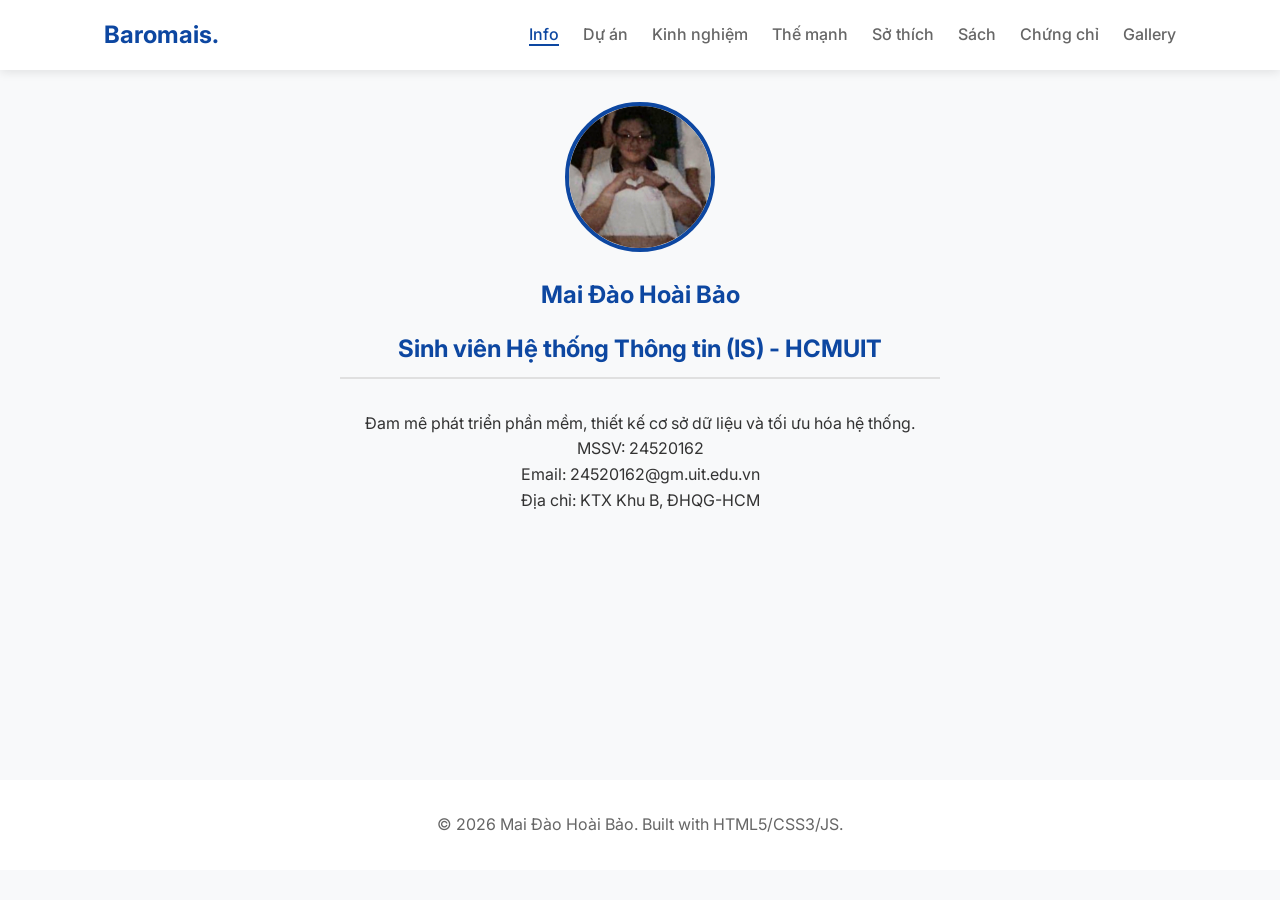
==== commit 2e62a9a0: "Update index.html" ====
--- a/index.html
+++ b/index.html
@@ -29,7 +29,7 @@
         
         <section id="info" class="view active-view">
             <div class="info-container">
-              <img src="image/baobao.jpg"alt="Ảnh đại diện của Mai Đào Hoài Bảo" class="avatar">
+              <img src="baobao.jpg"alt="Ảnh đại diện của Mai Đào Hoài Bảo" class="avatar">
                 <h1>Mai Đào Hoài Bảo</h1>
                 <h2>Sinh viên Hệ thống Thông tin (IS) - HCMUIT</h2>
                 <p>Đam mê phát triển phần mềm, thiết kế cơ sở dữ liệu và tối ưu hóa hệ thống.</p>
@@ -115,23 +115,7 @@
             </div>
         </section>
 
-        <section id="books" class="view">
-            <h2>Sách yêu thích</h2>
-            <div class="grid-container">
-                <div class="card book-card">
-                    <img loading="lazy" src="https://images.unsplash.com/photo-1589829085413-56de8ae18c73?auto=format&fit=crop&w=300&q=80" alt="Bìa sách Clean Code">
-                    <h3>Clean Code</h3>
-            
-                </div>
-                <div class="card book-card">
-                    <img loading="lazy" src="https://images.unsplash.com/photo-1544947950-fa07a98d237f?auto=format&fit=crop&w=300&q=80" alt="Bìa sách The Phoenix Project">
-                    <h3>The Phoenix Project</h3>
-                    <p class="author">Gene Kim</p>
-                    <p class="review">Bài học sâu sắc về quản lý dự án IT, luồng công việc và áp dụng triết lý DevOps / Agile.</p>
-                </div>
-               
-            </div>
-        </section>
+        
 
         <section id="certificates" class="view">
             <h2>Chứng chỉ đã nhận</h2>
